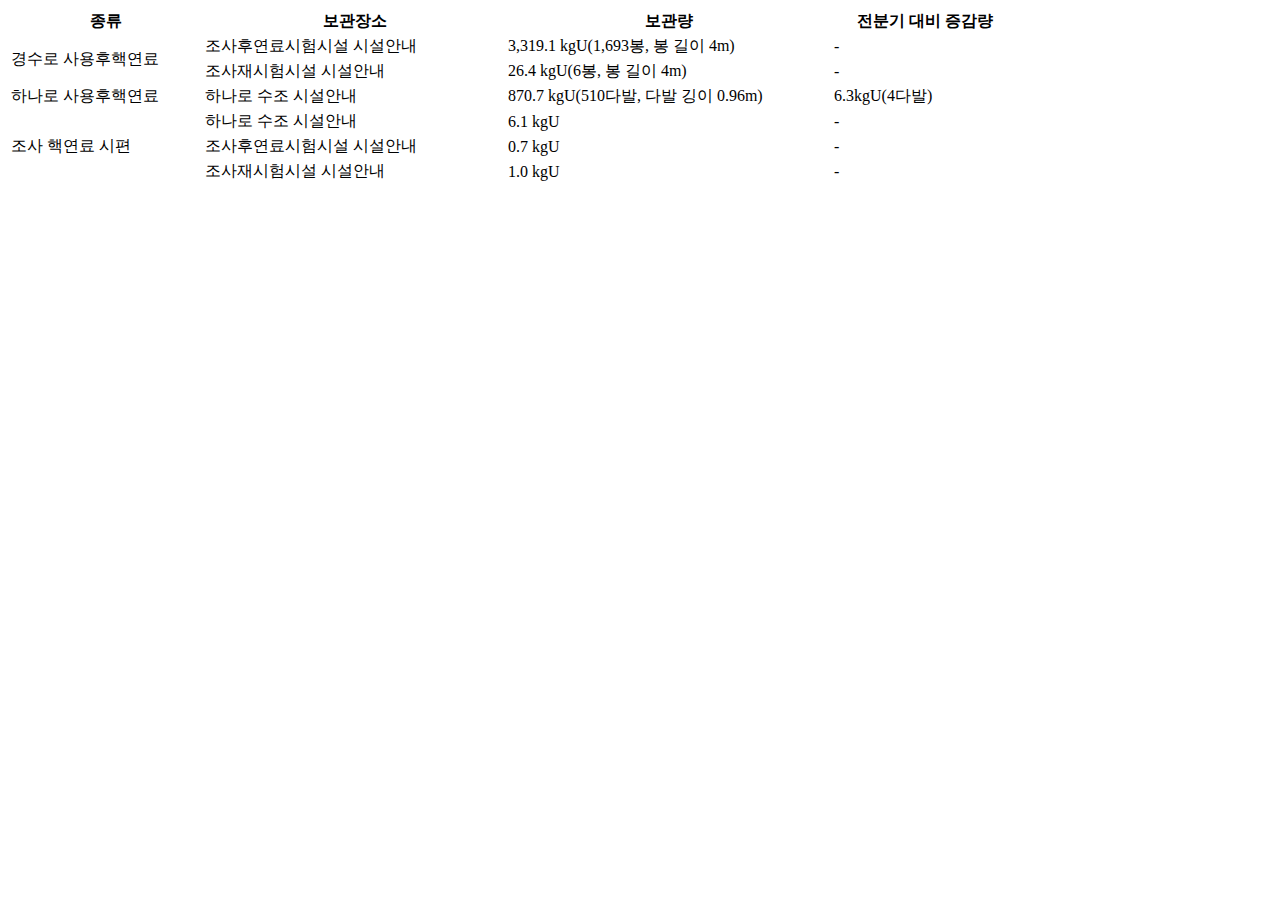
==== index.html @ fb0c0ca8 "first" ====
<!DOCTYPE html>
<html lang="ko">
<head>
    <meta charset="UTF-8">
    <meta name="viewport" content="width=device-width, initial-scale=1.0">
    <title>Document</title>
</head>
<body>
<table>
    <colgroup>
        <col style="width: 192px"/> 
         <col style="width: 301px">  
         <col style="width: 324px"> 
          <col style="width: 184px">  
    </colgroup>
    <thead>
        <tr>
            <th>종류</th>
            <th>보관장소</th>
            <th>보관량</th>
            <th>전분기 대비 증감량</th>
        </tr>
    </thead>
    <!-- 내용셀 -->
    <tbody>
        <tr>
            <td rowspan="2">경수로 사용후핵연료</td>
            <td>조사후연료시험시설 시설안내</td>
            <td>3,319.1 kgU(1,693봉, 봉 길이 4m)</td>
            <td>-</td>
        </tr>

        <tr>
            <!-- <td> 따라서 해당셀은 상단 로우스펜때문에 삭제가 필요</td> -->
            <td>조사재시험시설 시설안내</td>
            <td>26.4 kgU(6봉, 봉 길이 4m) </td>
            <td>-</td>
        </tr>

        <tr>
            <td>하나로 사용후핵연료</td>
            <td>하나로 수조 시설안내</td>
            <td>870.7 kgU(510다발, 다발 깅이 0.96m)</td>
            <td>6.3kgU(4다발)</td>
        </tr>

        <tr>
            <td rowspan="3">조사 핵연료 시편</td>
            <td>하나로 수조 시설안내</td>
            <td>6.1 kgU</td>
            <td>-</td>
        </tr> 

        <tr>
            
            <td>조사후연료시험시설 시설안내</td>
            <td>0.7 kgU</td>
            <td>-</td>
        </tr> 

        <tr>
            <td>조사재시험시설 시설안내</td>
            <td>1.0 kgU</td>
            <td>-</td>
        </tr> 
 
    </tbody>
</table>
    
    
</body>
</html>
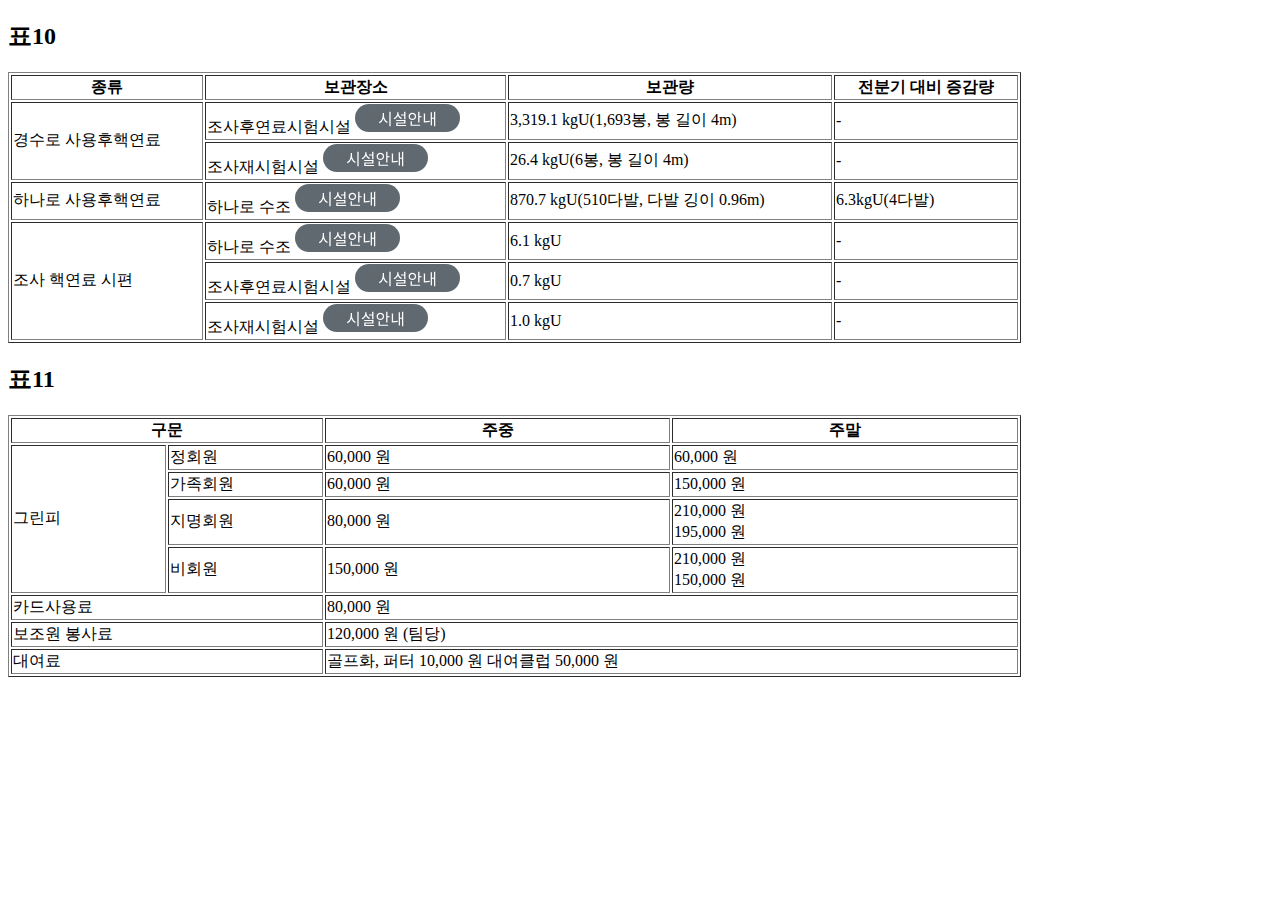
==== commit 2503b521: "표11 추가 생성" ====
--- a/index.html
+++ b/index.html
@@ -6,7 +6,8 @@
     <title>Document</title>
 </head>
 <body>
-<table>
+    <h2>표10</h2>
+<table border="1">
     <colgroup>
         <col style="width: 192px"/> 
          <col style="width: 301px">  
@@ -25,41 +26,41 @@
     <tbody>
         <tr>
             <td rowspan="2">경수로 사용후핵연료</td>
-            <td>조사후연료시험시설 시설안내</td>
+            <td>조사후연료시험시설 <a href="#"><img src="images/btn_group.svg"></a></td>
             <td>3,319.1 kgU(1,693봉, 봉 길이 4m)</td>
             <td>-</td>
         </tr>
 
         <tr>
             <!-- <td> 따라서 해당셀은 상단 로우스펜때문에 삭제가 필요</td> -->
-            <td>조사재시험시설 시설안내</td>
+            <td>조사재시험시설  <img src="images/btn_group.svg"></td>
             <td>26.4 kgU(6봉, 봉 길이 4m) </td>
             <td>-</td>
         </tr>
 
         <tr>
             <td>하나로 사용후핵연료</td>
-            <td>하나로 수조 시설안내</td>
+            <td>하나로 수조 <img src="images/btn_group.svg"></td>
             <td>870.7 kgU(510다발, 다발 깅이 0.96m)</td>
             <td>6.3kgU(4다발)</td>
         </tr>
 
         <tr>
             <td rowspan="3">조사 핵연료 시편</td>
-            <td>하나로 수조 시설안내</td>
+            <td>하나로 수조 <img src="images/btn_group.svg"></td>
             <td>6.1 kgU</td>
             <td>-</td>
         </tr> 
 
         <tr>
             
-            <td>조사후연료시험시설 시설안내</td>
+            <td>조사후연료시험시설 <img src="images/btn_group.svg"></td>
             <td>0.7 kgU</td>
             <td>-</td>
         </tr> 
 
         <tr>
-            <td>조사재시험시설 시설안내</td>
+            <td>조사재시험시설 <img src="images/btn_group.svg"></td>
             <td>1.0 kgU</td>
             <td>-</td>
         </tr> 
@@ -67,6 +68,54 @@
     </tbody>
 </table>
     
-    
+<h2>표11</h2>
+<table border="1">
+    <colgroup>
+        <col style="width: 155px"/>
+        <col style="width: 155px"/> 
+        <col style="width: 345px">  
+        <col style="width: 346px"> 
+    </colgroup>
+        <thead>
+            <tr>
+                <th colspan="2">구문</th>
+                <th>주중</th>
+                <th>주말</th>
+            </tr>
+        </thead>
+        <tbody>
+            <tr>
+                <td rowspan="4">그린피</td>
+                <td>정회원</td>
+                <td>60,000 원</td>
+                <td>60,000 원</td>
+            </tr><tr>
+                <td>가족회원</td>
+                <td>60,000 원</td>
+                <td>150,000 원</td>
+            </tr>
+            <tr>
+                <td>지명회원</td>
+                <td>80,000 원</td>
+                <td>210,000 원 <br> 195,000 원</td>
+            </tr>    
+            <tr>
+                <td>비회원</td>
+                <td>150,000 원</td>
+                <td>210,000 원 <br> 150,000 원</td>
+                
+            </tr>
+            <tr>
+                <td colspan="2">카드사용료</td>
+                <td colspan="2">80,000 원</td>         
+            </tr>
+            <tr>
+                <td colspan="2">보조원 봉사료</td>
+                <td colspan="2">120,000 원 (팀당)</td>         
+            </tr><tr>
+                <td colspan="2">대여료</td>
+                <td colspan="2">골프화, 퍼터    10,000 원 대여클럽    50,000 원</td>         
+            </tr>
+</body>
 </body>
 </html>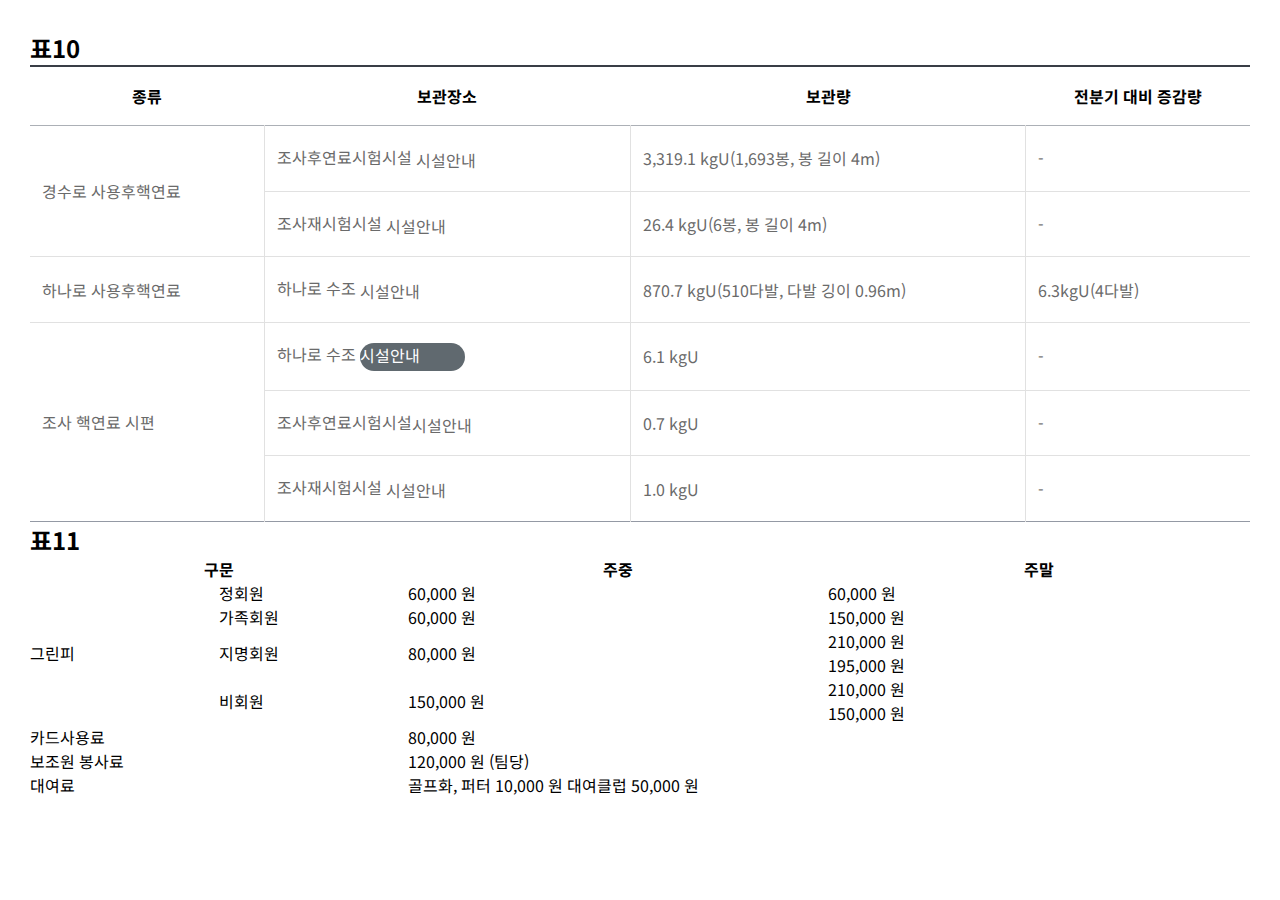
==== commit 6820dbd0: "표 작성" ====
--- a/index.html
+++ b/index.html
@@ -4,10 +4,12 @@
     <meta charset="UTF-8">
     <meta name="viewport" content="width=device-width, initial-scale=1.0">
     <title>Document</title>
+    <link rel="stylesheet" href="css/reset.css">
+    <link rel="stylesheet" href="css/style.css">
 </head>
 <body>
     <h2>표10</h2>
-<table border="1">
+<table class="table-type10">
     <colgroup>
         <col style="width: 192px"/> 
          <col style="width: 301px">  
@@ -26,41 +28,43 @@
     <tbody>
         <tr>
             <td rowspan="2">경수로 사용후핵연료</td>
-            <td>조사후연료시험시설 <a href="#"><img src="images/btn_group.svg"></a></td>
+            <td>조사후연료시험시설 <a href="">시설안내</a></td>
             <td>3,319.1 kgU(1,693봉, 봉 길이 4m)</td>
             <td>-</td>
         </tr>
 
         <tr>
             <!-- <td> 따라서 해당셀은 상단 로우스펜때문에 삭제가 필요</td> -->
-            <td>조사재시험시설  <img src="images/btn_group.svg"></td>
+            <td>조사재시험시설  <a href="">시설안내</a></td>
             <td>26.4 kgU(6봉, 봉 길이 4m) </td>
             <td>-</td>
         </tr>
 
         <tr>
             <td>하나로 사용후핵연료</td>
-            <td>하나로 수조 <img src="images/btn_group.svg"></td>
+            <td>하나로 수조 <a href="">시설안내</a></td>
             <td>870.7 kgU(510다발, 다발 깅이 0.96m)</td>
             <td>6.3kgU(4다발)</td>
         </tr>
 
         <tr>
             <td rowspan="3">조사 핵연료 시편</td>
-            <td>하나로 수조 <img src="images/btn_group.svg"></td>
+            <td>하나로 수조 <a href="" class="btn-gray">시설안내</a></td>
             <td>6.1 kgU</td>
             <td>-</td>
         </tr> 
 
         <tr>
-            
-            <td>조사후연료시험시설 <img src="images/btn_group.svg"></td>
-            <td>0.7 kgU</td>
-            <td>-</td>
+          <div class="align-both">
+              
+              <td>조사후연료시험시설<a href="">시설안내</a></td>
+              <td>0.7 kgU</td>
+              <td>-</td>
+          </div>
         </tr> 
 
         <tr>
-            <td>조사재시험시설 <img src="images/btn_group.svg"></td>
+            <td>조사재시험시설 <a href="">시설안내</a></td>
             <td>1.0 kgU</td>
             <td>-</td>
         </tr> 
@@ -69,7 +73,7 @@
 </table>
     
 <h2>표11</h2>
-<table border="1">
+<table>
     <colgroup>
         <col style="width: 155px"/>
         <col style="width: 155px"/> 
@@ -118,4 +122,5 @@
             </tr>
 </body>
 </body>
+</html>
 </html>--- a/css/style.css
+++ b/css/style.css
@@ -0,0 +1,76 @@
+:root {
+ /* css : --이름 : 내용; */
+--line : #393D46;
+--line2 : #6A6A6A;
+--line3 : #9499A4;
+--line4 : #ACB0B6;
+--line5 : #E1E1E1;
+--black : #000000;
+--white : #fff;
+--bgButton: #60696F;
+}
+
+body{
+    padding: 30px;
+}
+
+.table-type10 {
+    border-top: 2px solid var(--line);
+    border-bottom: 1px solid var(--line3);
+    thead {
+        border-bottom: 1px solid var(--line4);
+    th {
+        padding: 17px 0;
+       color: var(--black);
+       font-size: 16px;
+
+
+    }
+    }
+    tbody{
+        tr{
+            border-bottom: 1px solid var(--line5);
+            &:last-child {
+                border-bottom: none;
+            }
+        }
+    }
+    td {
+        padding: 19px 20px 19px 12px;
+        color: var(--line2);
+        font-size: 16px;
+        + td {
+        border-left: 1px solid var(--line5);
+    }
+}
+[rowspan]{
+    border-right: 1px solid var(--line5) ;
+    
+}
+}
+
+.btn-gray {
+    display: inline-flex;
+    width: 105px;
+    height: 28px;
+    border-radius: 14px;
+    background: var(--bgButton);
+    color: var(--white);
+    font-size: 16px;
+   
+}
+
+.btn{
+    width: 105px;
+    height: 28px;
+    border-radius: 14px;
+    background: var(--bgButton);
+    color: var(--white);
+    font-size: 16px;
+    text-align: center;
+    
+}
+.align-both {
+    display: flex;
+    justify-content: space-between;
+}